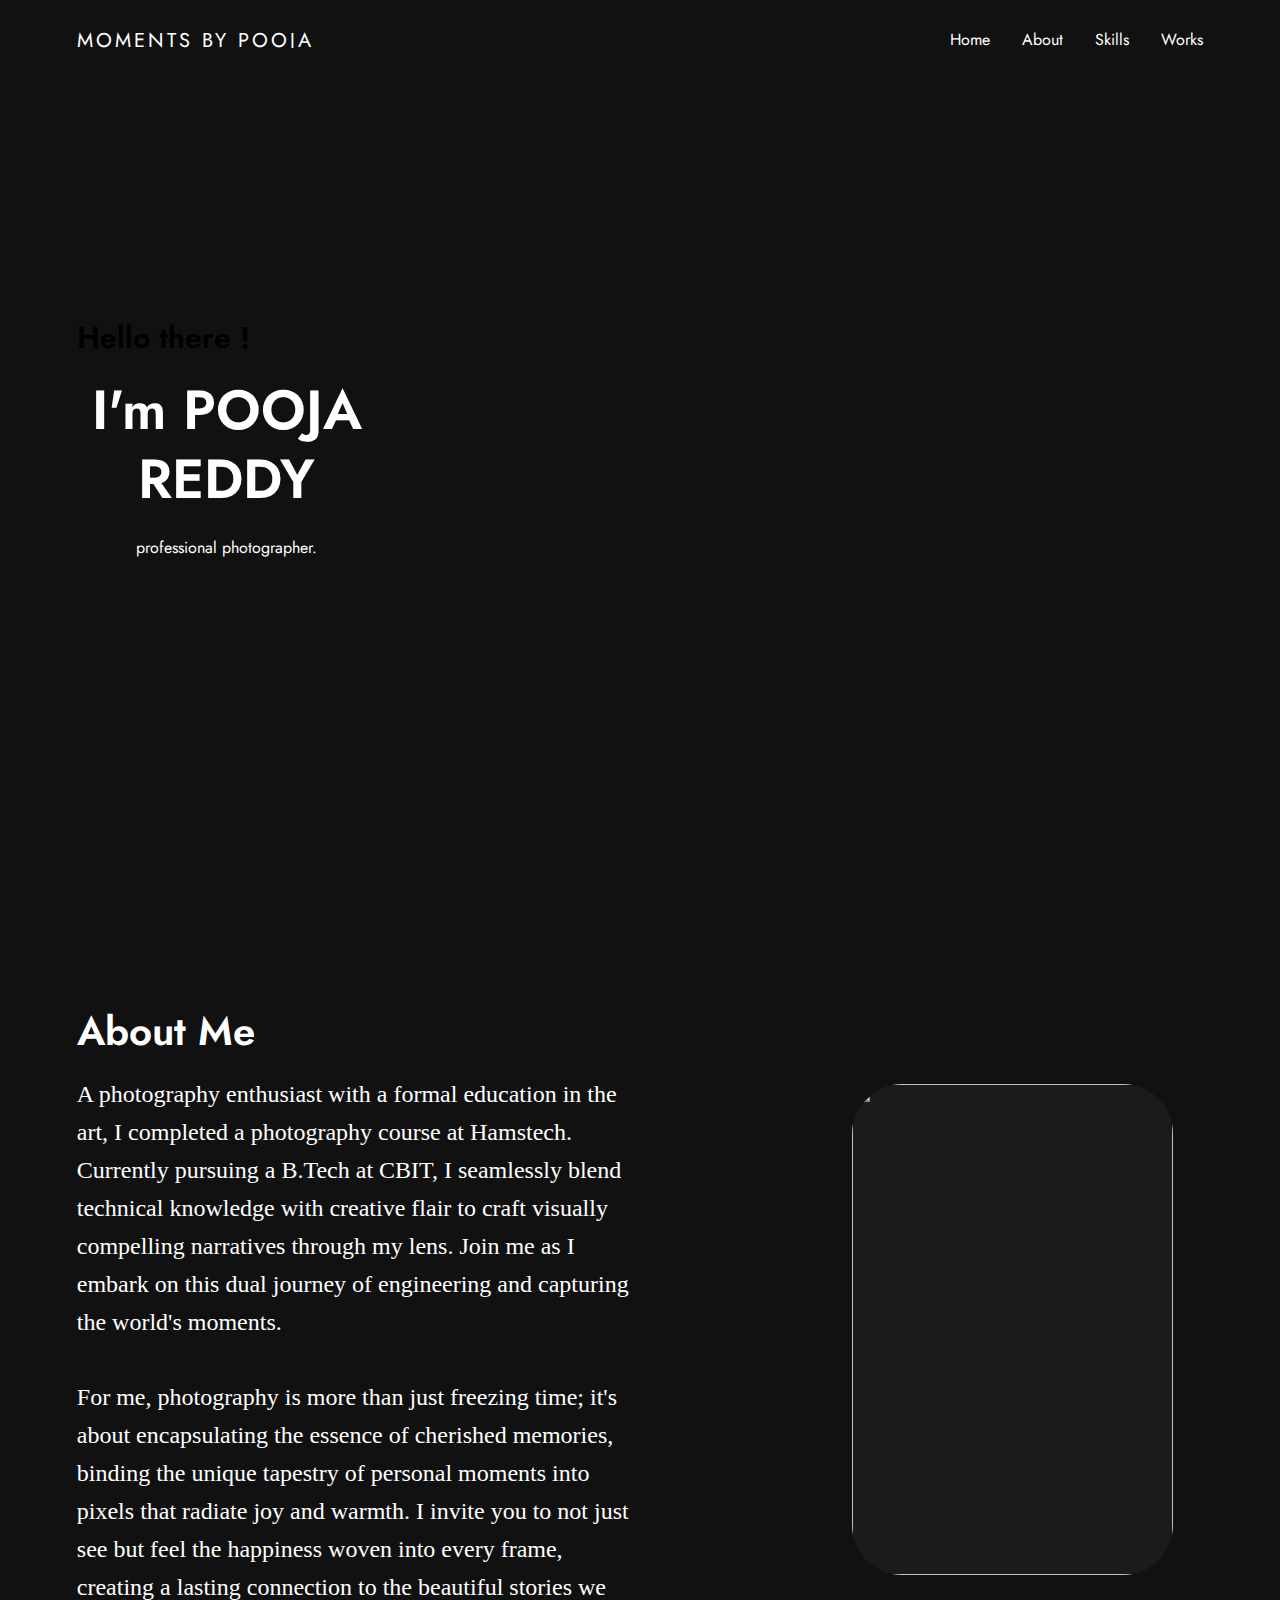
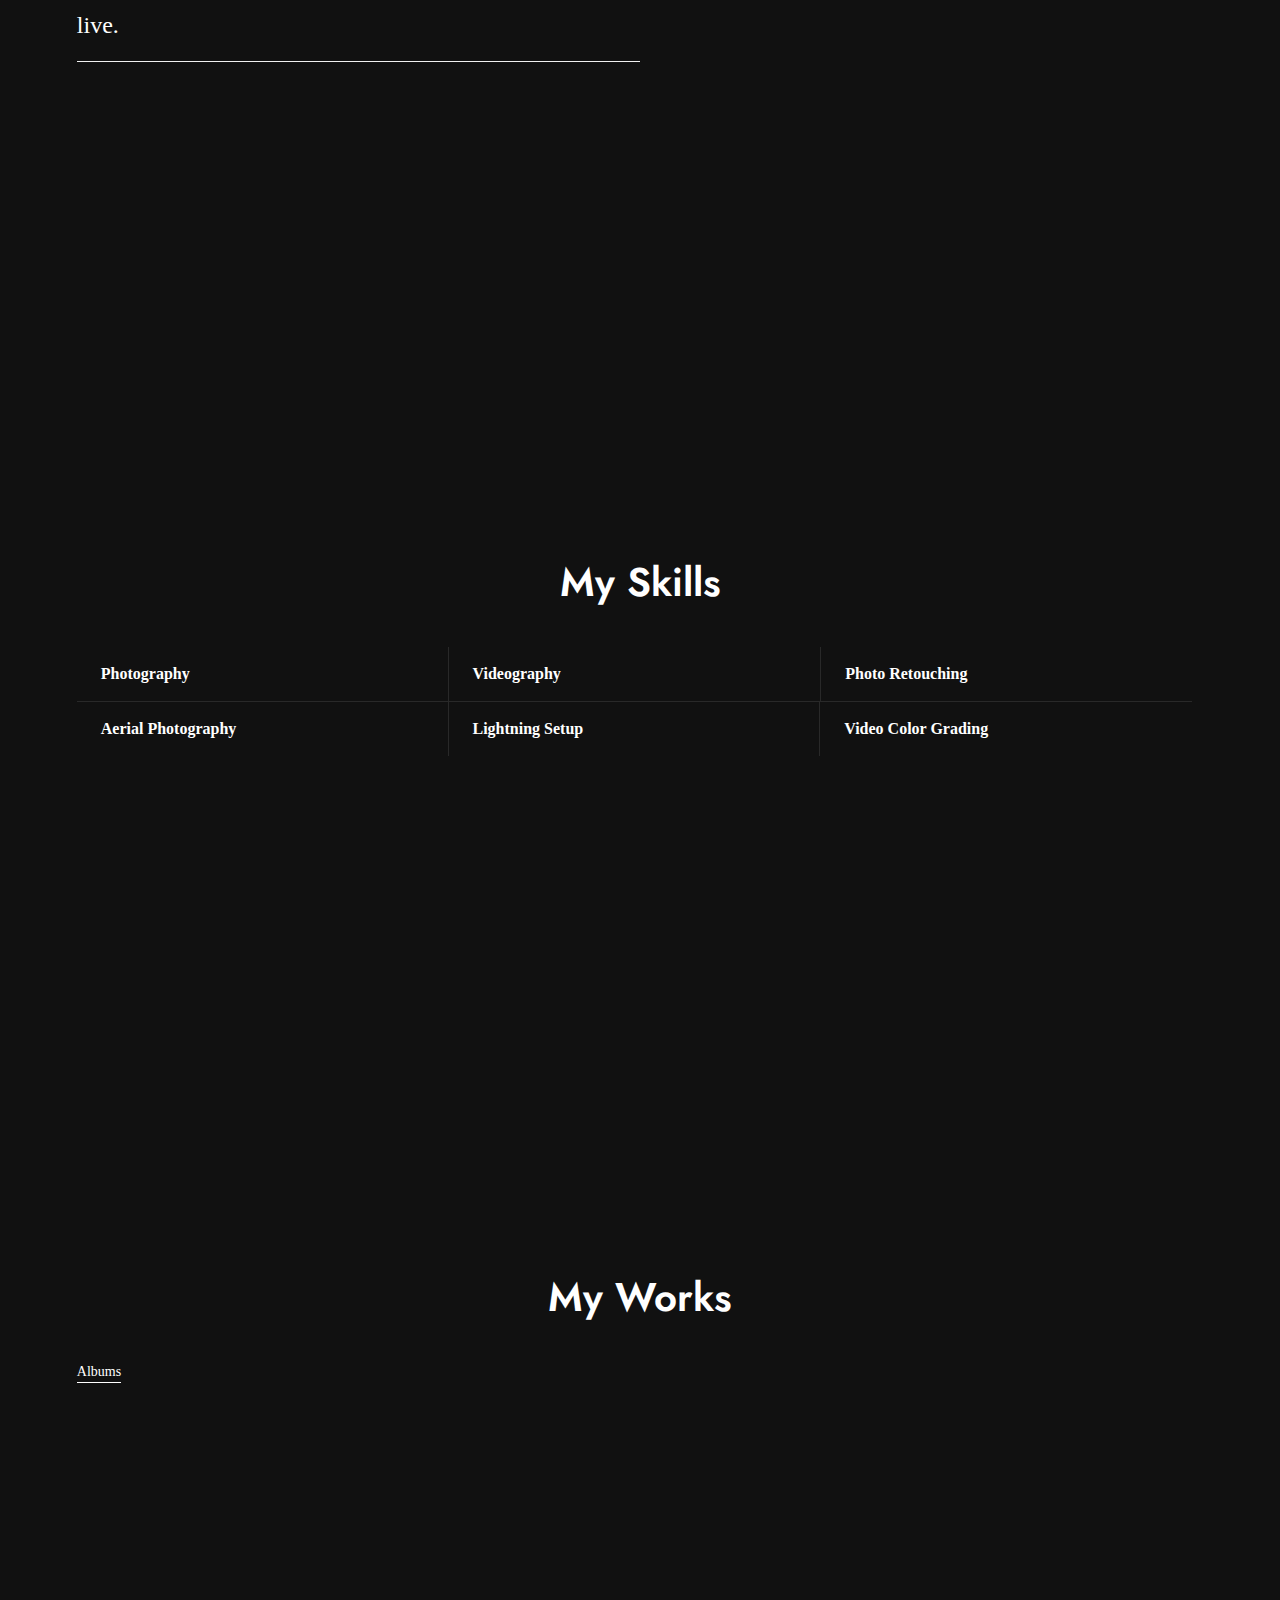
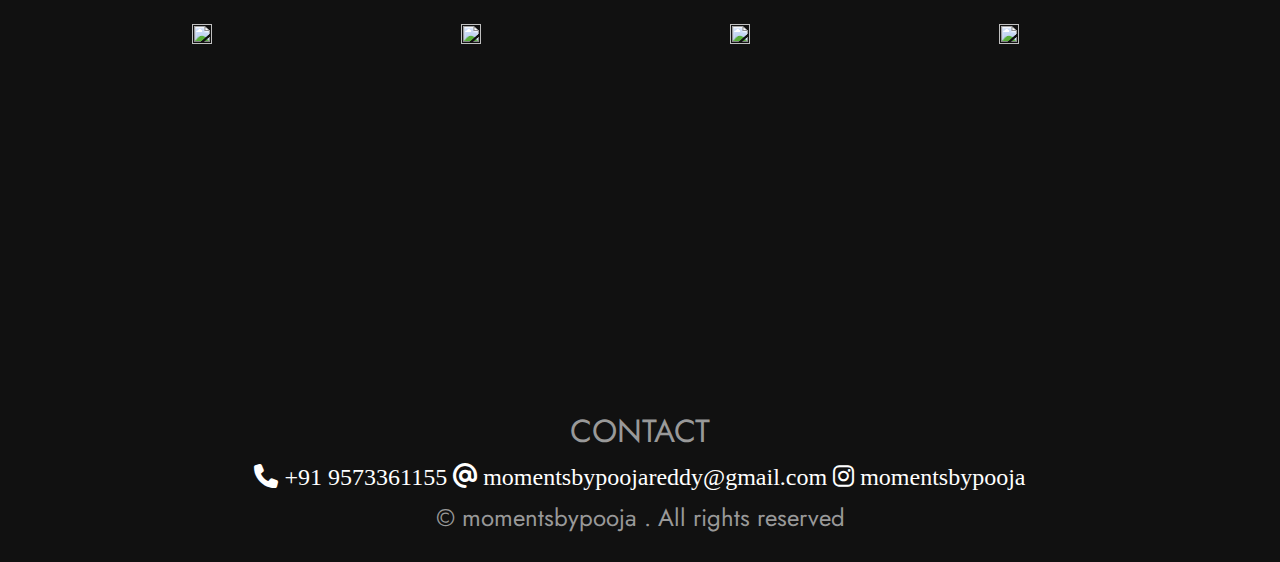
==== index.html @ 4a2d0668 "Add files via upload" ====
<!DOCTYPE html>
<html lang="en">

<head>
    <meta charset="UTF-8">
    <meta name="viewport" content="width=device-width, initial-scale=1.0">
    <title>Photographer Portfolio</title>
    <link rel="stylesheet" href="https://cdnjs.cloudflare.com/ajax/libs/font-awesome/6.4.0/css/all.min.css">
    <link rel="stylesheet" href="header.css">
    <link rel="stylesheet" href="about.css">
    <link rel="stylesheet" href="style.css">
</head>

<body>
    <nav class="navbar">
        <div class="container">
            <div class="logo-wrapper">
                <a class="logo" href="home.html"> <strong></strong> MOMENTS BY POOJA </a>
            </div>

            <ul class="navbar-links">
                <li class="nav-item"><a class="nav-link active" href="#">Home</a></li>
                <li class="nav-item"><a class="nav-link" href="#about">About</a></li>
                <li class="nav-item"><a class="nav-link" href="#services">Skills</a></li>
                <li class="nav-item"><a class="nav-link" href="#works">Works</a></li>
            </ul>
        </div>
    </nav>

    <div class="header">
        <div class="container">
            <div class="box">
                <h4 class="">Hello there !</h4>
                <h1 class="">I'm POOJA REDDY</h1>
                <p class="text1">professional photographer.
                    
                </p>
            </div>

        </div>
    </div>


    <!-- About section -->
    <section class="about bg-light" id="about">
        <div class="container">

            <div class="box">
                <h2 class="title">
                    <div class="text1"> About Me</div>
                    
                </h2>
               <div class="text1">
                A photography enthusiast with a formal education in the art, I completed a photography course at Hamstech. Currently pursuing a B.Tech at CBIT, I seamlessly blend technical knowledge with creative flair to craft visually compelling narratives through my lens. Join me as I embark on this dual journey of engineering and capturing the world's moments.
                <br><br>For me, photography is more than just freezing time; it's about encapsulating the essence of cherished memories, binding the unique tapestry of personal moments into pixels that radiate joy and warmth. I invite you to not just see but feel the happiness woven into every frame, creating a lasting connection to the beautiful stories we live.
                </div>
        

                <div class="about-bottom">
                
                    <div class="about-name-wrapper">
                        <div class="about-name-dark"></div>
                        <div class="about-rol"></div>
                    </div>
                </div>
            </div>

            <div class="about-img">
                <div class="img">
                    <img src="https://s3-alpha-sig.figma.com/img/9b89/c838/f7144043a23b6d6592b04b7b5a5fcea8?Expires=1704067200&Signature=OCKapDK0I6Gp8qzbK4CFFKtm5DLtsuJgeqMKcpawS4kAOuvrVMSMYJb-vcFp46b~9Rd20ydSaj0CP7kb9o6MN8OlNE-nxp~UYit2u5qrQJZ99LTiWgh0iebBBv2oxOpZLOBbcqeKidb6dbLbCy5f5SQ5g03pApQe54d39tPIWIafWLMJw8dzmSwYxSQ0POMeVSjn1nJD5vDH8N40kAfvyWnUvSSNMKRx60xVDosJwnpi5QnFqfyAW4t~1bNgmpB1U4cU0X0zPr1Pgt9jcPrhMId~2n6Vs0xK4Tgyg5xPFMkZgSDAPy5t3FYJRZE4kzdfZK-7uVZ6LXPqX6~isfm5LQ__&Key-Pair-Id=APKAQ4GOSFWCVNEHN3O4" alt="">
                </div>
            </div>

        </div>
    </section>
    <!-- About section -->
    <!-- Services section -->
    <section class="services bg-dark" id="services">
        <div class="heading">
            <h2 class="section-title"><span>My Skills</span></h2>
            <p class="section-title2"></p>
        </div>
        <div class="container">

            <div class="box border-01">
                <div class="item">
                    <a href="services-page.html">
                        <h6>Photography</h6>
                       
                    </a>
                </div>
            </div>
            <div class="box border-02">
                <div class="item">
                    
                    <a href="services-page.html">
                        <h6>Videography</h6>
                      
                    </a>
                </div>
            </div>

            <div class="box border-03">
                <div class="item">
                    

                    <a href="services-page.html">
                        <h6>Photo Retouching</h6>
                        
                    </a>
                </div>
            </div>


            <div class="box border-04">
                <div class="item">
                    
                    <a href="services-page.html">
                        <h6>Aerial Photography</h6>
                       
                    </a>
                </div>
            </div>




            <div class="box border-05">
                <div class="item">
                    
                    <a href="services-page.html">
                        <h6>Lightning Setup</h6>
                        
                    </a>
                </div>
            </div>
            <div class="box border-06">
                <div class="item">
                   
                    <a href="services-page.html">
                        <h6>Video Color Grading</h6>
                        
                    </a>
                </div>
            </div>

        </div>
    </section>
    <!-- Services section -->


 



    <!-- Works Gallery -->
    <section class="gallery bg-dark" id="works">
        <div class="heading">
            <h2 class="title">My Works</h2>
        </div>
        <div class="container">
            <ul>
                <li class="active" data-filter="*">Albums</li>
            </ul>
        </div>
        <div class="container">
            <div class="grid-wrapper">
                <div class="image tall">
                    <a href="portraits.html" class=""><img src="https://s3-alpha-sig.figma.com/img/dcea/29ea/dfb43441f95b08c6ddc9fa30557cbe65?Expires=1704067200&Signature=aUo-BkDh-RopAAmltTh~[base64]~Bts~lKnZpJg2IAr-n0mN40r89hQUqInJwCVE1GOM1rfioxMxPEvhrg9iw__&Key-Pair-Id=APKAQ4GOSFWCVNEHN3O4" alt="" /></a>
                </div>
                <div class="image tall">
                    <a href="product.html"><img src="https://s3-alpha-sig.figma.com/img/8b6d/5b28/46617351fce796bc09b16bc03213c521?Expires=1704067200&Signature=Ghb1vCflR3YBj-hPZVPosn~CGtGdWH68hf741J8Va6DmMN6SchRzDsc4iLt~BeKLeaNRbCh0q6TEHuWiR25cY0iFEcth0AoAh1YsVE4r8Ms21ag5Ys6GEaobAxnmwvV5nBYJPKk8PEW6XFEpwHV0S33InFcrdImKHZSJAewdsB7ZGv1HfVHNQkf4CWTNVS6~03Cx6G~fllmal8QoHyiO8CCjWhAiu~QvVD9aITtKSVuVhP-uXPGZIWpOUhajmQNoDx~QhAOqKKA125CNQh4r6ENNoArpvM79Yhbr0APjaihpXBVYnpKWNh2coAKqfpJRkwbtaS27goiZT9monsvxog__&Key-Pair-Id=APKAQ4GOSFWCVNEHN3O4" alt="" /></a>
                </div>
                <div class="image tall">
                    <a href="nature.html"><img src="https://s3-alpha-sig.figma.com/img/1d46/96ad/8f4fd3fdd89eb720b7ef33f225ca7b89?Expires=1704067200&Signature=h7GhdjvValgEAwAgBbIg2hEjIT2~OkJDVWEBg8aOvJYWvsMuMzc5S2xeVGLiXsOX-~[base64]~7X6HK634LEoo7f2Cuovo~6Y37rcHvbVMkqnsOjqjq~1eva1-dpbbBFDXsLGlszeiQ__&Key-Pair-Id=APKAQ4GOSFWCVNEHN3O4" alt="" /></a>

                </div>
                <div class="image tall">
                    <a href="randoms.html"><img src="https://s3-alpha-sig.figma.com/img/956b/b21f/8b715acaf07012675dff1069057b27fc?Expires=1704067200&Signature=aUElZDe8XzLInp9AQSlDYw7W6mtv-4Iv7LDpLKJTLNVhUJ4Yc10R8q8nqwq~YW9p094f-entsNG-y6P6iJyyzYwnLt7iSsyw6cbJ~OvHtyxzDn2JSMIYE0MHin298KR619Zq1qxST2taGUTJRfCc6fO5eSq9~kE75XlbUWm5fiN8dqxm2PIKv17E4UldGg8HMHR1qlBmeowJofE4baTildHvfvL1WPMyNi6Bs-r02kD0FK-U1YzOi9vTNw7g2KsZKzdPTDzznC-HjbvbHO7knNr3~WLdZYyjpnLHACfWYHXLQYFR5-nNCbTSRFTm0RvWMBfh1IzqYxlPKla6mp-tiQ__&Key-Pair-Id=APKAQ4GOSFWCVNEHN3O4" alt="" /></a>

                </div>
                
         
       

            </div>
        </div>
    </section>
    <!--  Works Gallery -->
       
  <!--===== FOOTER =====-->
  <footer class="footer" id="#contact">
    <p class="footer__title">CONTACT</p>
    <i class="fa fa-phone" aria-hidden="true"></i> +91 9573361155  <i class="fa fa-at" aria-hidden="true"></i> momentsbypoojareddy@gmail.com  <i class="fab fa-instagram"></i> <a class="ig" href="https://www.instagram.com/momentsby_pooja?igsh=MXZqZHRoZms2M3Jxbw==">momentsbypooja</a>

    <p class="footer__copy">&#169; momentsbypooja . All rights reserved</p>
</footer>



</body>

</html>
---- header.css ----
@import url('https://fonts.googleapis.com/css2?family=Jost:ital,wght@0,200;0,300;0,400;0,500;0,600;0,700;0,800;1,200;1,300;1,400;1,500;1,600;1,700;1,800&display=swap');


html{
    scroll-behavior: smooth;
}

* {
    margin: 0;
    padding: 0;
    -webkit-box-sizing: border-box;
    box-sizing: border-box;
    outline: none;
    list-style: none;
    word-wrap: break-word;
}

body {
    font-family: 'Jost', sans-serif;
    font-size: 16px;
    font-weight: 400;
    line-height: 1.75em;
    color: #999;
    overflow-x: hidden !important;
    background: #fff;
}

p {
    font-family: 'Jost', sans-serif;
    font-size: 16px;
    font-weight: 400;
    line-height: 1.75em;
    color: #999;
    margin-bottom: 20px;
}

h1 {
    font-size: 55px;
}

h2 {
    font-size: 40px;
    
}

h4 {
    font-size: 30px;
}
h5{
    font-size: 75px;
}

h1,
h2,
h4 {
    font-family: 'Jost', sans-serif;
    font-weight: 600;
    line-height: 1.25em;
    margin: 0 0 20px 0;
}

img {
    width: 100%;
    height: auto;
    -webkit-transition: all 0.5s;
    -o-transition: all 0.5s;
    transition: all 0.5s;
    
}


.navbar {
    position: absolute;
    top: 0;
    left: 0;
    right: 0;
    
}

.container {
    padding: 1.2rem 6%;
    display: flex;
    justify-content: space-between;
    flex-wrap: wrap;
    color: #000;
    
}

.navbar .logo-wrapper {
    height: 29px;
    overflow: hidden;

}

.logo-wrapper a {
    font-family: 'Jost', sans-serif;
    font-size: 20px;
    font-weight: 400;
    color: #fff;
    text-decoration: none;
    text-transform: uppercase;
    letter-spacing: 3px;
}

.logo-wrapper a strong {
    font-family: 'Jost', sans-serif;
    ;
    font-size: 25px;
    color: #fff;
    letter-spacing: -5px;

}



.navbar .navbar-links {
    display: flex;
    align-items: center;
    gap: 2rem;
}

.navbar .navbar-links a {
    font-family: Jost, sans-serif;
    font-size: 16px;
    font-weight: 400;
    line-height: 28px;
    color: white;
    text-decoration: none;
}

.navbar .navbar-links a:hover {
    color: rgb(255, 255, 255);

}
.container .grid-wrapper .image {
    margin-top: 10px;
}

.header {
    background-image: url(https://s3-alpha-sig.figma.com/img/bd5c/b05b/f8df1f35a63fa4a7f1102d5f01584bb3?Expires=1704067200&Signature=QnJScbNT-HIzOAqkh3H5Q5l4R8pAQqpX8IJCbyaPrQt-9qM2I5veRICr5Zfa4DKZFUPWn6QhAgX9RQ9Gr6vEDLkEKFGz5AsrLrEJMWabqBFJGtxxXAzrKdmIRALreplN61EZxC~YAU55CFTKZ5H~4~L6j8G8aWOA~N1KV7dAD927UWX23qIwRoqiRBtp1l8p9tIUrC6AeNlJxWQ26cW0wOpv6g98lXzTdLj7P1ZooqmhBc1q1nQG~nJsUE78vK9WPx63StITSBQhQDgQmRGEsGKRGyiYvt6-SugjYMEvXxJ2Uv~xylPvNf44KKlOCGNe~TYqwftjSaNq7lDkaAZxmA__&Key-Pair-Id=APKAQ4GOSFWCVNEHN3O4);
    min-height: 100vh;
    background-color: #111;
    background-position: center;
    background-size: cover;
    background-attachment: fixed;

}

.header {
    min-height: 100vh;
    background-color: #111;
    display: flex;
    align-items: center;

}


.header .box {
    max-width: 50%;
    min-width: 300px;
}

.header .box h1 {
    color: #fff;
}

.header .box .btn {
    padding: 0.25rem 1rem;
    border: 1px solid #fff;
    margin-right: 1rem;
    text-decoration: none;
    font-family: 'Jost', sans-serif;
    font-size: 14px;
    font-weight: 300;
    line-height: 14px;
    color: #fff;
    margin-bottom: 20px;
}

.box{
color: black;
}
.header .container .box .hdd{
    text-align: center;
    justify-content: center;
    
}
.ccontainer {
    padding: 0px;
    display: flex;
    justify-content: space-between;
    flex-wrap: wrap;
    color: #000;
    
}











/* ===== FOOTER =====*/
.footer {
    background-color: #111;
    width: 100%;
    color: rgb(255, 255, 255);
    text-align: center;
    font-weight: var(--font-semi);
    padding: 0.2rem 0;
    text-decoration: none;
}
.footer .ig{
    color: #fff;
    text-decoration: none;
}

.footer__title {
    font-size: 2rem;
    margin-bottom: var(--mb-4);
}

.footer__social {
    margin-bottom: var(--mb-4);
}

.footer__icon {
    font-size: 1.5rem;
    color: #fff;
    margin: 0 var(--mb-2);
    transition: color .3s;
}

.footer__icon:hover {
    color: var(--first-color);
}

.footer__copy {
    font-size: var(--smaller-font-size);
}





























.myGallery {
    display: grid;
    background-color: #111;
    background-size: cover;
    grid-gap: 20px;
   
    grid-template-columns: repeat(auto-fit, minmax(350px, 1fr));
  }

  .myGallery img {
    width: 100%;
  }
  .myGallery img:hover{
    scale: 1.1;
  }
  
  
  .myGallery .item {
    position: relative;
    overflow: hidden;
  }
  
  .myGallery .item img {
    vertical-align: middle;
  }
  
  .myGallery .caption {
    margin: 0;
    padding: 1em;
    position: absolute;
    z-index: 1;
    bottom: 0;
    left: 0;
    width: 100%;
    max-height: 100%;
    overflow: auto;
    box-sizing: border-box;
    transition: transform 0.5s;
    transform: translateY(100%);
    background: rgba(0, 0, 0, 0.7);
    color: rgb(255, 255, 255);
  }
  
  .myGallery .item:hover .caption {
    transform: translateY(0%);
  }
  
  @import url("https://fonts.googleapis.com/css2?family=Vollkorn:wght@400;900&display=swap");
  
  body {
    font: 400 1.5em/1.58 Vollkorn, serif;
  }
  
  h1,
  p {
    text-align: center;
  }
  
  .myGallery {
    font-size: 1rem;
  }
---- style.css ----
section {
    min-height: 100vh;
    display: flex;
    flex-direction: column;
    justify-content: center;
}

section .container {
    width: 100%;
}


.heading {
    width: 100%;
    min-width: 300px;
    text-align: center;
    padding: 0rem;
    padding-top: 2rem;
}


section .box {
    max-width: 50%;
    min-width: 300px;
}

.bg-light {
    background-color: #111;
}

.bg-light .heading h2 {
    color: #000;
}
.bg-light .title {
    color: #111;
}
.bg-light p {
    color: #333;
}

.bg-dark {
    background-color: #111;
}

.bg-dark .heading h2 {
    color: #ffff;
}
.bg-dark .title {
    color: #fff;
}
.bg-dark p {
    color: #aaa;
}


/* ======= About style ======= */


.about-img {
    width: 50%;
    min-width: 366.6px;
    display: flex;
    justify-content: flex-end;
    align-items: center;
    position: relative;
    overflow: hidden;
}

.about-img .img:before {
    content: '';
    position: absolute;
    top: 30px;
    right: 0;
    left: 45px;
    bottom: 0;
    
}
.about-img .img:after {
    content: '';
    width: 50%;
    position: absolute;
    top: -8%;
    bottom: 55%;
    left: -5%;
    background-image: url(./images/dots.png);
    background-repeat: repeat;
    z-index: 0;
}

.about-img .img {
    width: 366px;
    padding: 0 30px 30px 15px;
    position: relative ;
    border-radius: 50px;
    
    
}

.about-img .img img {
    position: relative;
    z-index: 2;
    background: #1b1b1b;
    height: 491px;
    border-radius: 50px;
}

.about-img img:hover {
    transform: scale(0.95);
}


.about ul {
    padding: 1rem 0rem;
    list-style: none;
    display: flex;
    flex-direction: column;
    gap: 0.5em;
}

.about ul li {
    display: flex;
    align-items: center;
    gap: 0.5em;
}

.about ul li i {
    display: flex;
    justify-content: center;
    align-items: center;
    width: 20px;
    height: 20px;
    border-radius: 50%;
    background-color: #444;
    color: #fff;
    font-size: 12px;
}

.about ul span {
    color: white;
}

.about-bottom {

    display: flex;
    gap: 3rem;
    margin-top: 1rem;
    border-top: 1px solid #f1f1f1;
    padding: 1rem;
}

.signature {
    width: 80px;
}



/* ======= services style ======= */

.services .container {
    justify-content: flex-start;
    gap: 0px;

}

.services .box {
    width: 33%;
    min-width: 300px;
}


.services .box .item {
    display: flex;
    flex-direction: column;
    align-items: flex-start;
    text-align: left;
    gap: 1rem;
    padding: 1rem 1.5rem;
}


.services .box .item img {
    width: fit-content;
    height: 60px;
    overflow: hidden;
    object-fit: cover;
}

.services .box .item a {
    display: flex;
    flex-direction: column;
    align-items: flex-start;
    text-align: left;
    text-decoration: none;
    gap: 0.5rem;
}

.services .box .item h6 {
    font-size: 16px;
    line-height: 22px;
    color: #fff;
}

.services .box .item p {
    font-size: 14px;
    line-height: 20px;
    color: #f1f1f1;
}


.border-01 {
    border-right: 1px solid rgba(255, 255, 255, 0.1);
    border-bottom: 1px solid rgba(255, 255, 255, 0.1);
}

.border-02 {
    -webkit-box-pack: center;
    -webkit-justify-content: center;
    -ms-flex-pack: center;
    justify-content: center;
    border-bottom: 1px solid rgba(255, 255, 255, 0.1);
}

.border-03 {
    -webkit-box-pack: end;
    -webkit-justify-content: flex-end;
    -ms-flex-pack: end;
    justify-content: flex-end;
    border-bottom: 1px solid rgba(255, 255, 255, 0.1);
    border-left: 1px solid rgba(255, 255, 255, 0.1);
}

.border-04 {
    border-right: 1px solid rgba(255, 255, 255, 0.1);
    border-bottom: none;
}

.border-05 {
    -webkit-box-pack: center;
    -webkit-justify-content: center;
    -ms-flex-pack: center;
    justify-content: center;
    border-bottom: none;
    border-right: 1px solid rgba(255, 255, 255, 0.1);
}

.border-06 {
    -webkit-box-pack: end;
    -webkit-justify-content: flex-end;
    -ms-flex-pack: end;
    justify-content: flex-end;

}





.gallery ul {
    display: flex;
    justify-content: flex-start;
    align-items: center;
    gap: 1rem;
}
.gallery li{
    font-size: 14px;
    line-height: 21px;
    color: #999;
    cursor: pointer;
}
.gallery .active,
    .gallery li:hover{
    color: #fff;
    border-bottom: 1px solid #fff;
}

.grid-wrapper {
    max-width: 100%;
    display: grid;
    grid-gap: 1.2rem;
    grid-template-columns: repeat(auto-fit, minmax(250px, 1fr));
    grid-auto-rows: 200px;
    grid-auto-flow: dense;
    border-radius: 50px;
}


.grid-wrapper img {
    max-width: 100%;
    height: auto;
    vertical-align: middle;
    display: inline-block;
}

/* Main CSS */
.grid-wrapper .image {
    position: relative;
    display: flex;
    justify-content: center;
    align-items: center;
    
}

.grid-wrapper .image img {
    width: 100%;
    height: 100%;
    object-fit: cover;
}


.grid-wrapper .wide {
    grid-column: span 2;
}

.grid-wrapper .tall {
    grid-row: span 2;
    border-radius: 50px;
    margin-top: 10px;
}

.grid-wrapper .big {
    grid-column: span 2;
    grid-row: span 2;
}
.image .tall:hover{
    scale: 1.5r;
}





.contact {
    position: relative;
}

.contact ul {
    display: flex;
    flex-direction: column;
    gap: 1rem;
}

.contact ul li{
    font-size: 18px;
    color: #333;
}
.contact ul span {
    font-size: 16px;
    color: #333;
    padding: 0px 4px;
}
.contact .form-title {
    font-size: 18px;
    color: #000;
}



.contact .box-r {
    position: relative;
}

.contact .box-r .form-box {
    position: relative;
    display: flex;
    flex-direction: column;
    gap: 1rem;
    background: #1b1b1b;
    height: 100%;
    width: 100%;
    z-index: 100;
    padding: 2rem 1rem;
}

.contact .box-r:before {
    content: '';
    position: absolute;
    top: 30px;
    left: 30px;
    background-color: #b506066b;
    height: 100%;
    width: 100%;
    z-index: 0;
}

.box-r:after {
    content: '';
    width: 50%;
    position: absolute;
    top: -8%;
    bottom: 55%;
    left: -5%;
    background-image: url(./images/dots.png);
    background-repeat: repeat;
    z-index: 0;
}

.contact .form-box h2 {
    font-size: 22px;
    color: #fffefe;
}


.contact form {
    display: flex;
    flex-direction: column;
    gap: 1rem;
}


.contact .one-line {
    display: flex;
    justify-content: space-between;
    gap: 1rem;
}



.contact .box-input {
    position: relative;
    display: flex;
    align-items: center;
    gap: 0.5rem;
    padding: 0.75rem 0rem;
    border-bottom: 1px solid #fff;
    border-radius: 1px;
}

.contact .box-input label {
    position: absolute;
    top: 0;
    left: 0;
    padding: 0.66rem;
}

.contact .box-input i {
    color: #ffffff;
}

.contact .box-input textarea,
.contact .box-input input {
    width: 100%;
    font-size: 14px;
    border: none;
    background-color: transparent;
    color: #ffffff;
}

.contact .box-input textarea {
    padding-left: 1rem;
    margin-top: 0.351rem;
}

.contact .box-input textarea::placeholder,
.contact .box-input input::placeholder {
    color: #ffffff;
    font-size: 12px;
    text-transform: capitalize;
}


.btn-send {
    background-color: #fffefe;
    color: #0b0b0b;
    padding: 0.75rem 1rem;
    border: none;
}
.text1{
    color: white;
    text-decoration: none;
}

.contact .container{
    text-align:center;
    justify-content: center;
}
.contact .bg-light{
    height: 30px;
}
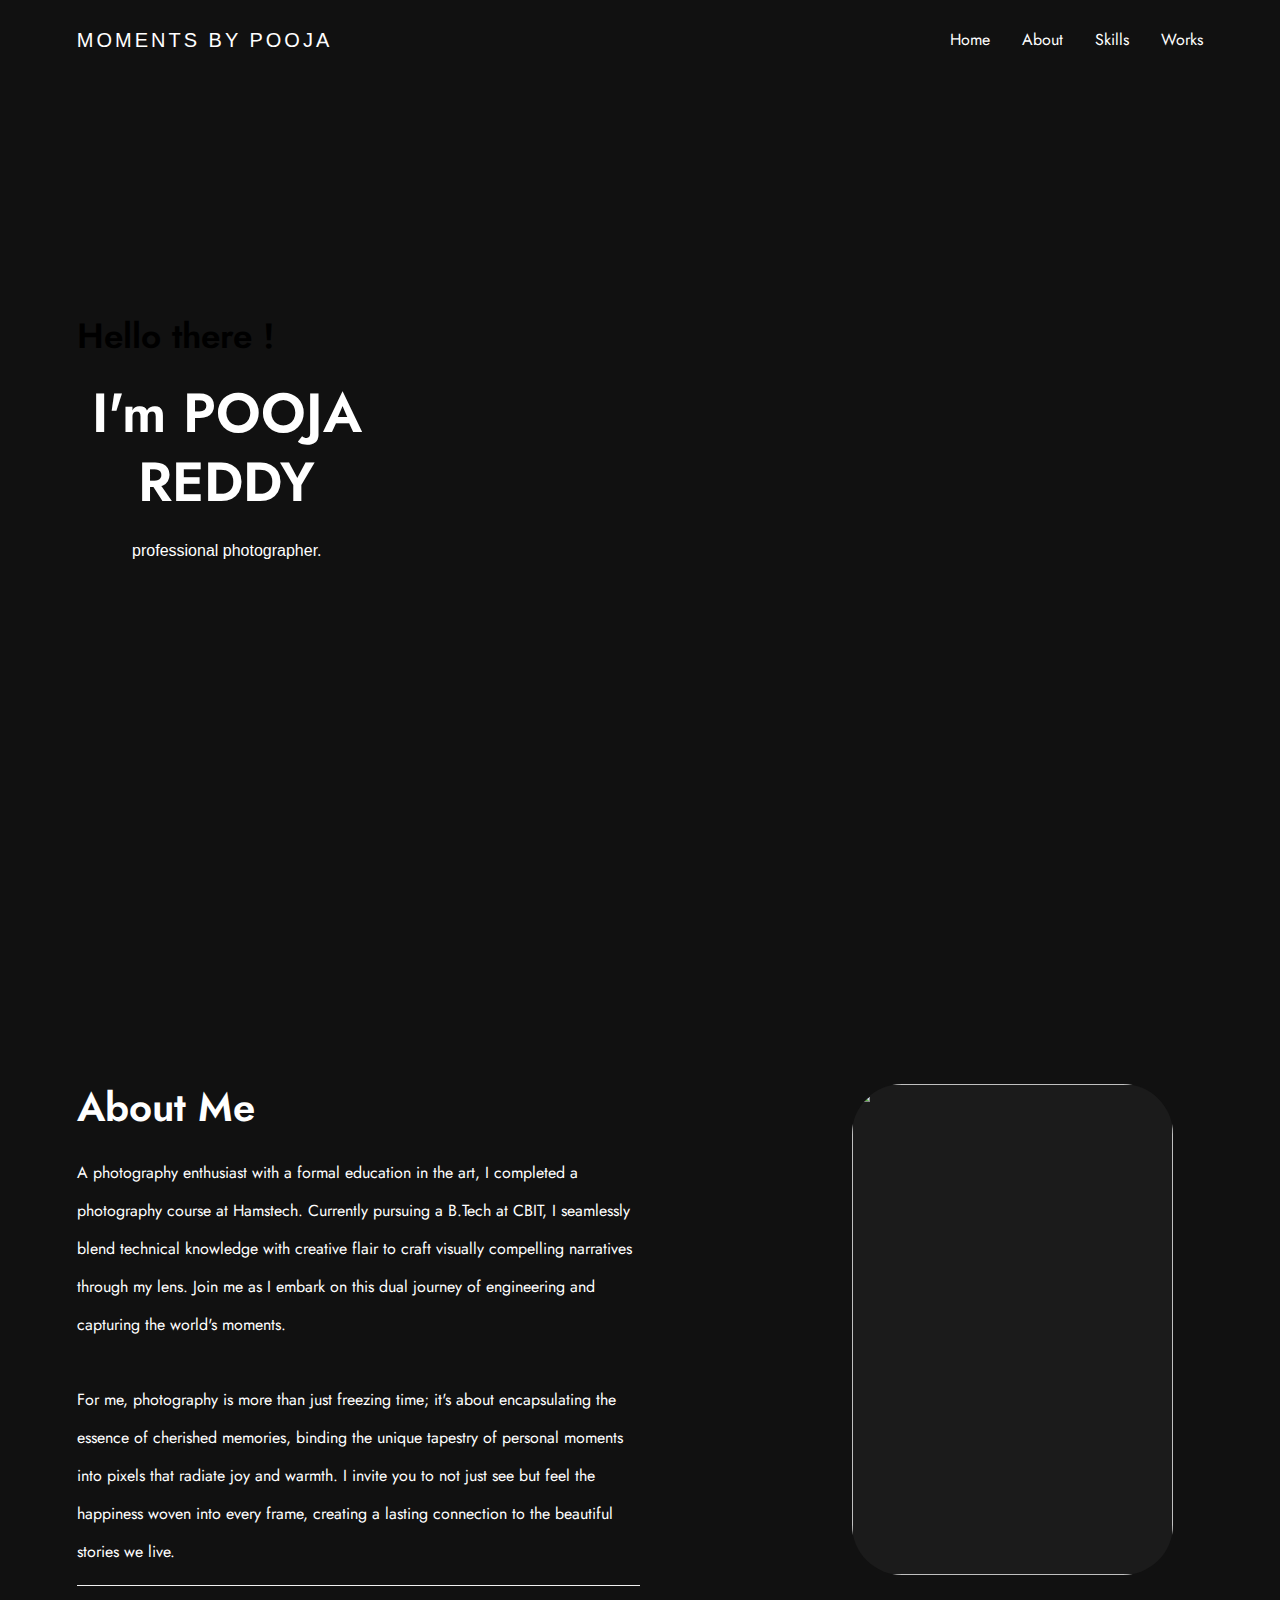
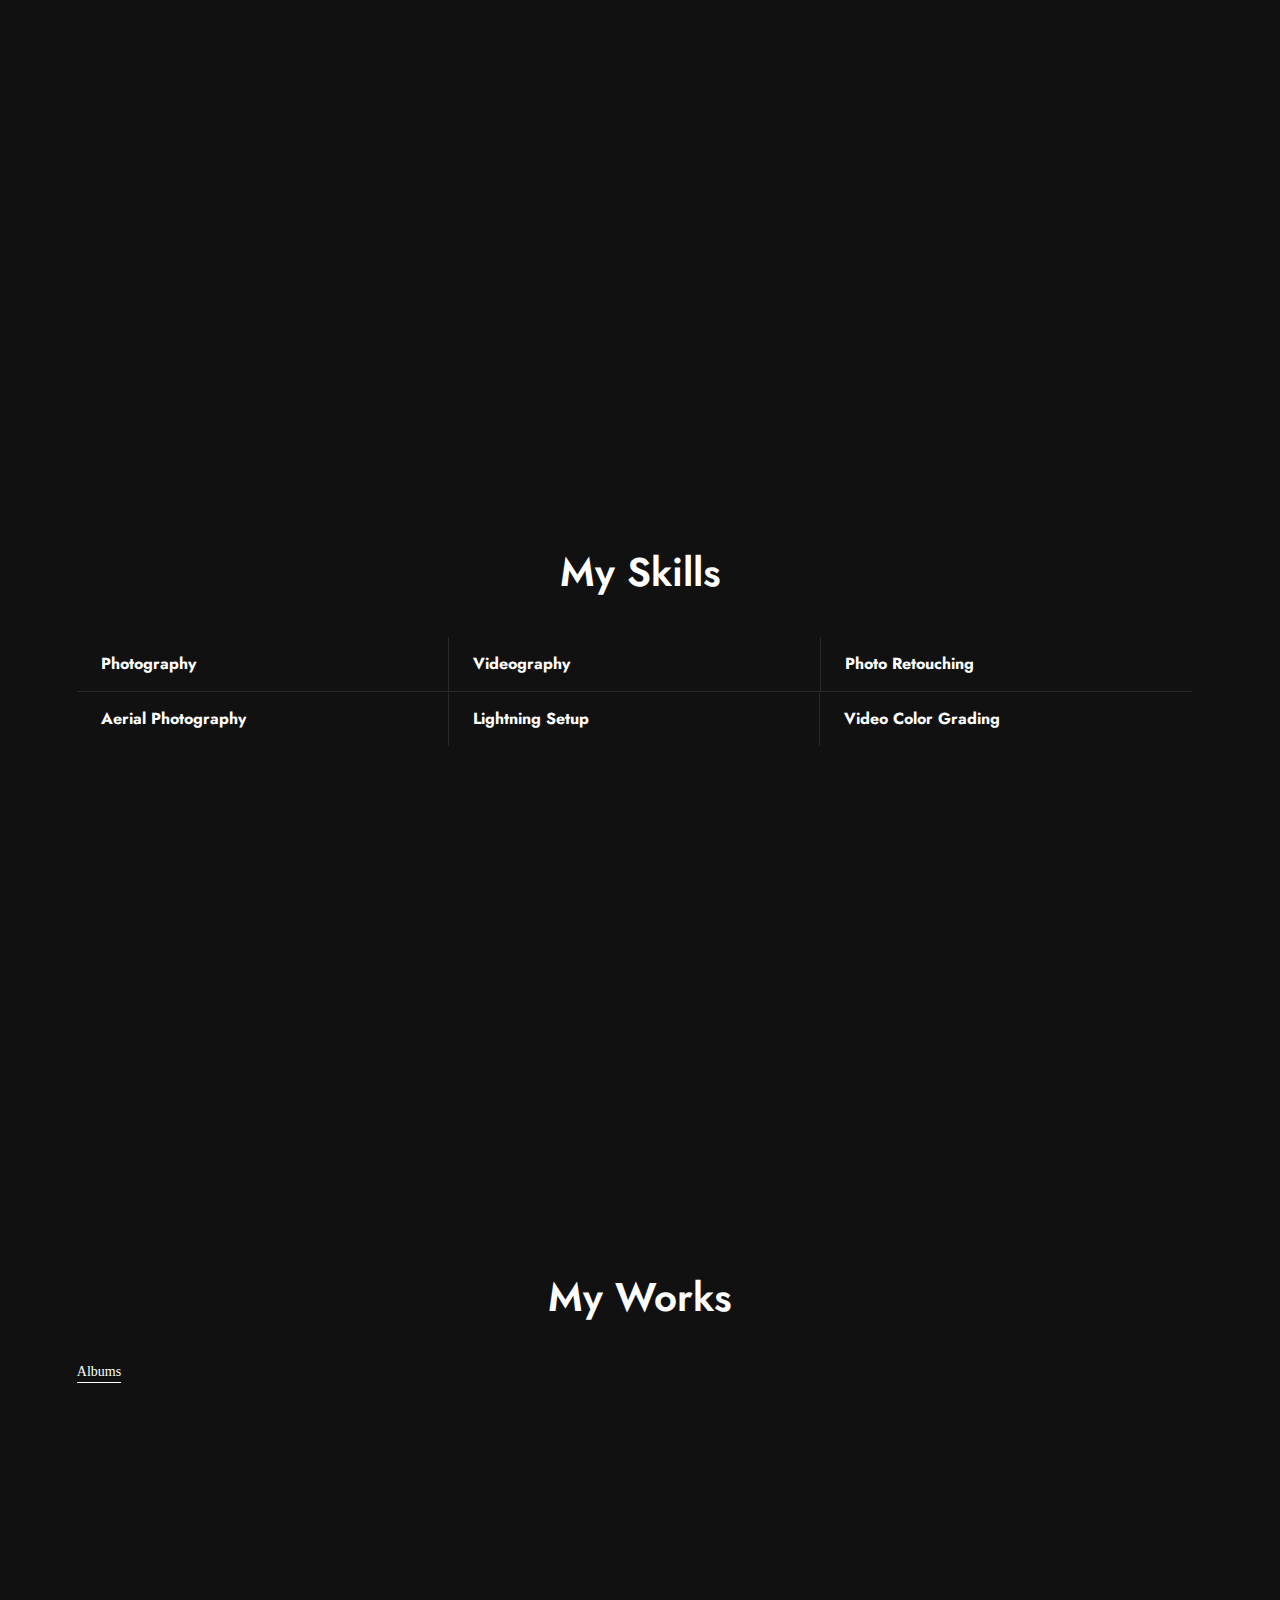
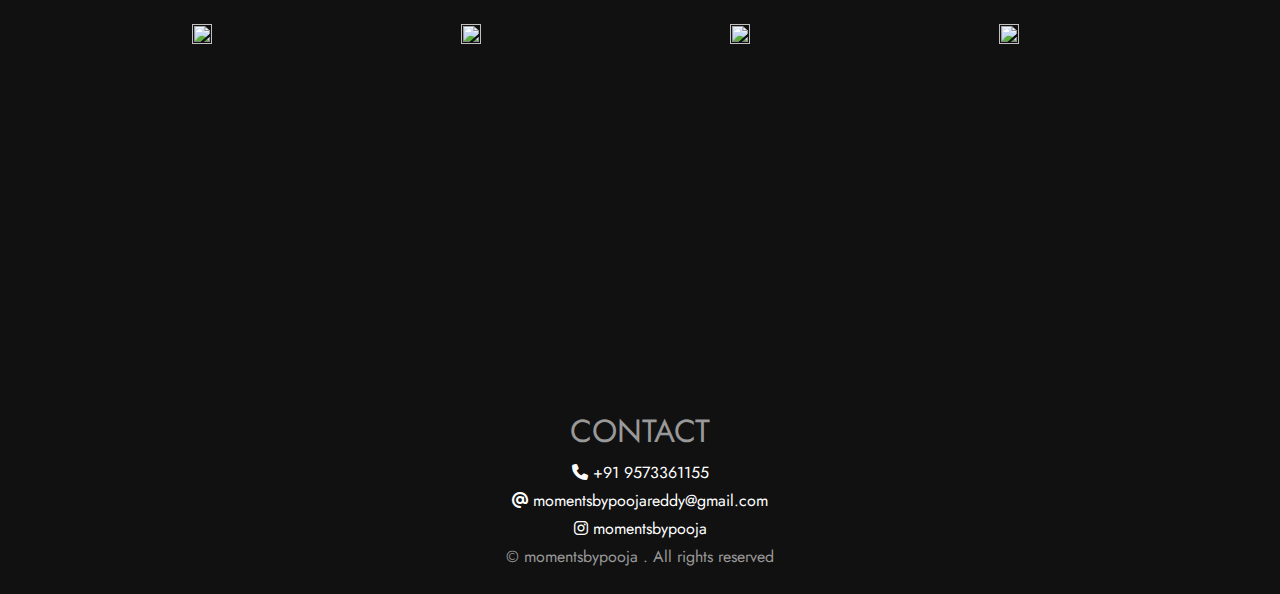
==== commit cd4be568: "Add files via upload" ====
--- a/index.html
+++ b/index.html
@@ -15,11 +15,11 @@
     <nav class="navbar">
         <div class="container">
             <div class="logo-wrapper">
-                <a class="logo" href="home.html"> <strong></strong> MOMENTS BY POOJA </a>
+                <a class="logo" href="index.html"> <strong> </strong>  MOMENTS BY POOJA</a>
             </div>
 
             <ul class="navbar-links">
-                <li class="nav-item"><a class="nav-link active" href="#">Home</a></li>
+                <li class="nav-item"><a class="nav-link active" href="index.html">Home</a></li>
                 <li class="nav-item"><a class="nav-link" href="#about">About</a></li>
                 <li class="nav-item"><a class="nav-link" href="#services">Skills</a></li>
                 <li class="nav-item"><a class="nav-link" href="#works">Works</a></li>
@@ -30,7 +30,7 @@
     <div class="header">
         <div class="container">
             <div class="box">
-                <h4 class="">Hello there !</h4>
+                <h5 class="">Hello there !</h5>
                 <h1 class="">I'm POOJA REDDY</h1>
                 <p class="text1">professional photographer.
                     
@@ -50,9 +50,13 @@
                     <div class="text1"> About Me</div>
                     
                 </h2>
-               <div class="text1">
-                A photography enthusiast with a formal education in the art, I completed a photography course at Hamstech. Currently pursuing a B.Tech at CBIT, I seamlessly blend technical knowledge with creative flair to craft visually compelling narratives through my lens. Join me as I embark on this dual journey of engineering and capturing the world's moments.
-                <br><br>For me, photography is more than just freezing time; it's about encapsulating the essence of cherished memories, binding the unique tapestry of personal moments into pixels that radiate joy and warmth. I invite you to not just see but feel the happiness woven into every frame, creating a lasting connection to the beautiful stories we live.
+               
+                <div class="text1">
+                    <b>
+                        A photography enthusiast with a formal education in the art, I completed a photography course at Hamstech. Currently pursuing a B.Tech at CBIT, I seamlessly blend technical knowledge with creative flair to craft visually compelling narratives through my lens. Join me as I embark on this dual journey of engineering and capturing the world's moments.
+                    <br><br>For me, photography is more than just freezing time; it's about encapsulating the essence of cherished memories, binding the unique tapestry of personal moments into pixels that radiate joy and warmth. I invite you to not just see but feel the happiness woven into every frame, creating a lasting connection to the beautiful stories we live.
+                    
+                    </b>
                 </div>
         
 
@@ -76,6 +80,7 @@
     <!-- About section -->
     <!-- Services section -->
     <section class="services bg-dark" id="services">
+       <h4>
         <div class="heading">
             <h2 class="section-title"><span>My Skills</span></h2>
             <p class="section-title2"></p>
@@ -185,16 +190,20 @@
 
             </div>
         </div>
+       </h4>
     </section>
     <!--  Works Gallery -->
        
   <!--===== FOOTER =====-->
-  <footer class="footer" id="#contact">
-    <p class="footer__title">CONTACT</p>
-    <i class="fa fa-phone" aria-hidden="true"></i> +91 9573361155  <i class="fa fa-at" aria-hidden="true"></i> momentsbypoojareddy@gmail.com  <i class="fab fa-instagram"></i> <a class="ig" href="https://www.instagram.com/momentsby_pooja?igsh=MXZqZHRoZms2M3Jxbw==">momentsbypooja</a>
-
-    <p class="footer__copy">&#169; momentsbypooja . All rights reserved</p>
-</footer>
+ 
+  <b>
+    <footer class="footer" id="#contact">
+        <p class="footer__title">CONTACT</p>
+        <i class="fa fa-phone" aria-hidden="true"></i> +91 9573361155 <br> <i class="fa fa-at" aria-hidden="true"></i> momentsbypoojareddy@gmail.com <br> <i class="fab fa-instagram"></i> <a class="ig" href="https://www.instagram.com/momentsby_pooja?igsh=MXZqZHRoZms2M3Jxbw==">momentsbypooja</a>
+    
+        <p class="footer__copy">&#169; momentsbypooja . All rights reserved</p>
+    </footer>
+  </b>
 
 
 
--- a/header.css
+++ b/header.css
@@ -33,6 +33,14 @@
     color: #999;
     margin-bottom: 20px;
 }
+b {
+    font-family: 'Jost', sans-serif;
+    font-size: 16px;
+    font-weight: 400;
+    line-height: 1.75em;
+    color: white;
+    margin-bottom: 20px;
+}
 
 h1 {
     font-size: 55px;
@@ -44,15 +52,18 @@
 }
 
 h4 {
-    font-size: 30px;
+    font-size: 20px;
 }
 h5{
-    font-size: 75px;
+    font-size: 35px;
+}
+.text{
+    color: #fff;
 }
 
 h1,
 h2,
-h4 {
+h4,h5 {
     font-family: 'Jost', sans-serif;
     font-weight: 600;
     line-height: 1.25em;
@@ -82,7 +93,7 @@
     display: flex;
     justify-content: space-between;
     flex-wrap: wrap;
-    color: #000;
+    
     
 }
 
@@ -93,7 +104,7 @@
 }
 
 .logo-wrapper a {
-    font-family: 'Jost', sans-serif;
+    font-family: 'Poppins', sans-serif;
     font-size: 20px;
     font-weight: 400;
     color: #fff;
@@ -103,14 +114,16 @@
 }
 
 .logo-wrapper a strong {
-    font-family: 'Jost', sans-serif;
-    ;
+    font-family: 'Poppins', sans-serif;
+    
     font-size: 25px;
     color: #fff;
-    letter-spacing: -5px;
-
-}
-
+    
+
+}
+.text{
+    font-family: 'Jost', sans-serif;
+}
 
 
 .navbar .navbar-links {
@@ -161,6 +174,10 @@
 }
 
 .header .box h1 {
+    color: #fff;
+}
+.header .box p {
+    font-family: 'Poppins', sans-serif;
     color: #fff;
 }
 
